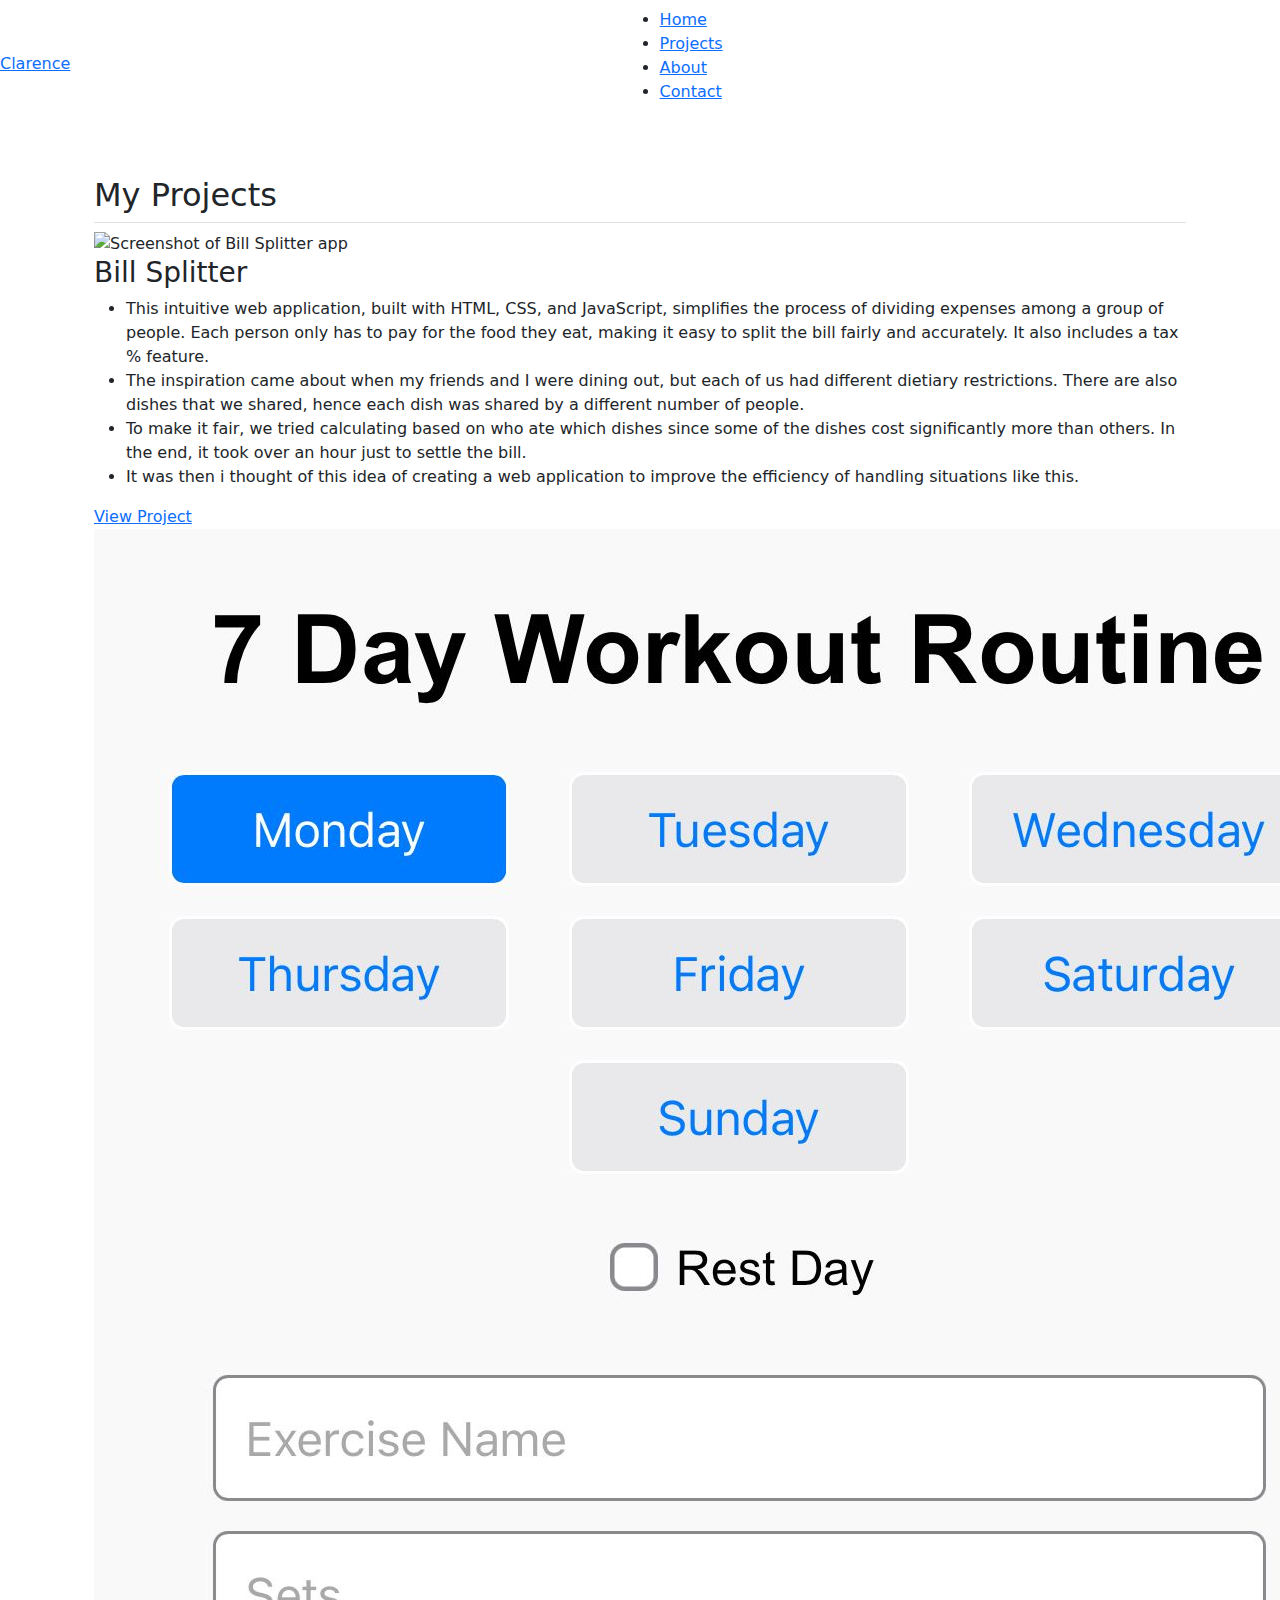
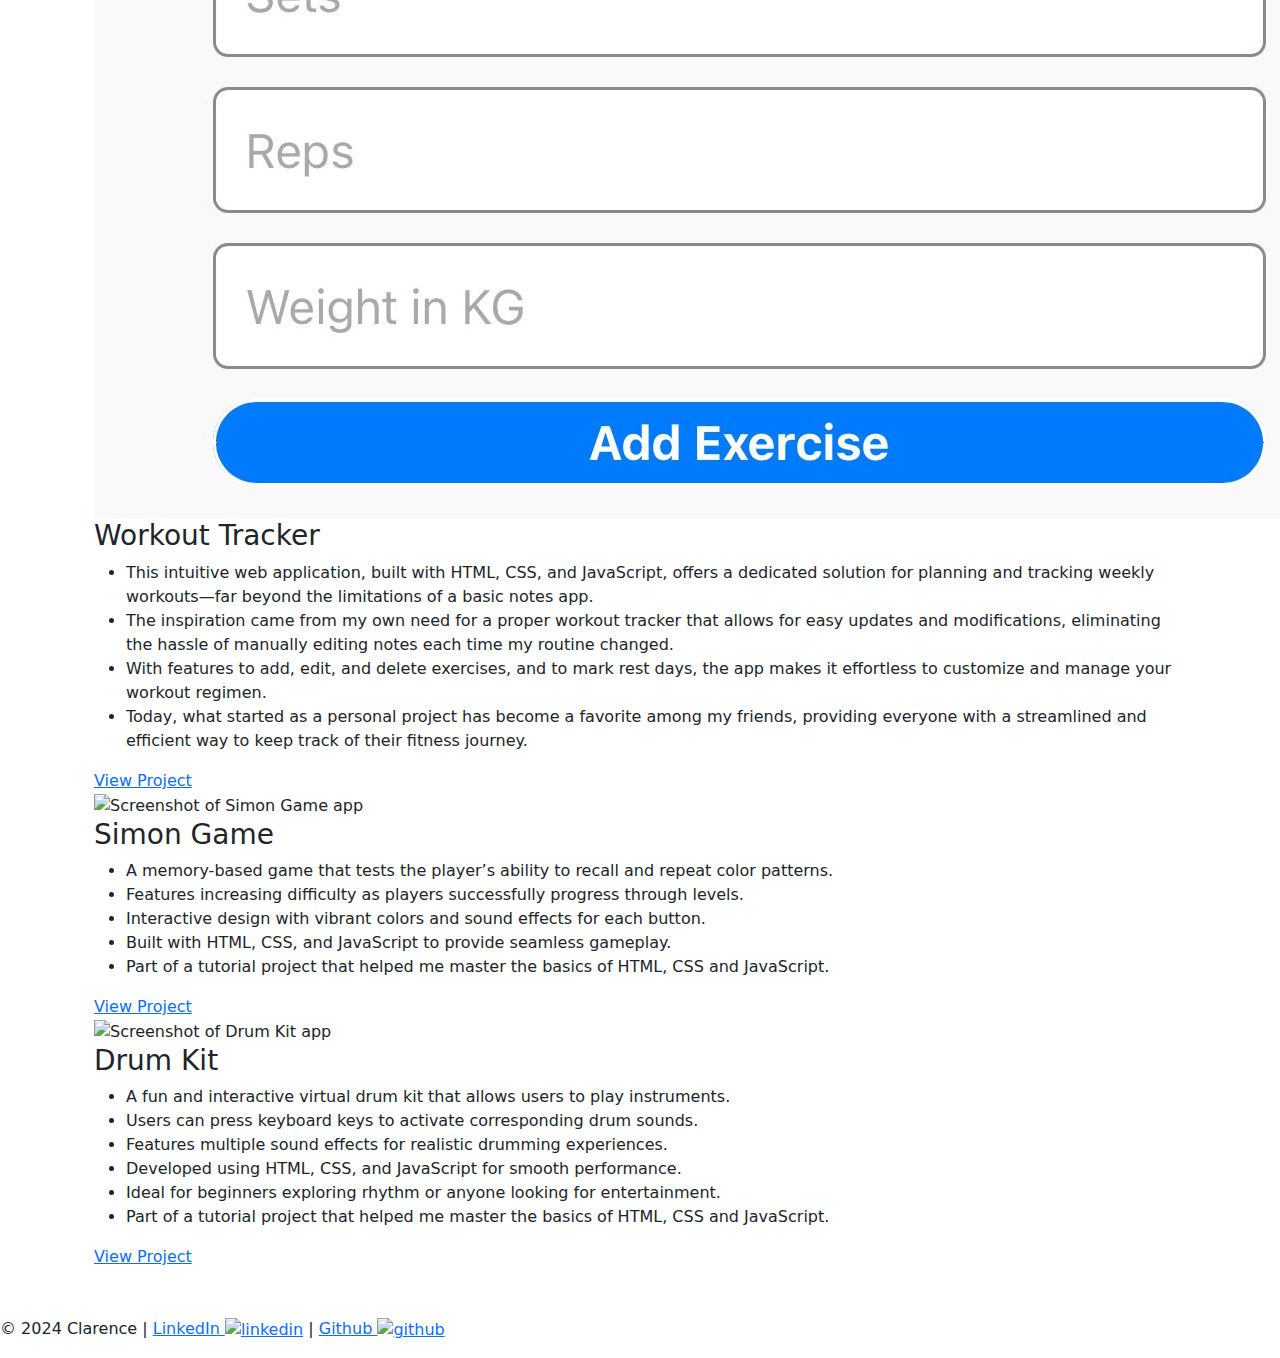
==== projects.html @ f2700ad4 "first commit" ====
<!DOCTYPE html>
<html lang="en">
  <head>
    <meta charset="UTF-8" />
    <meta name="viewport" content="width=device-width, initial-scale=1.0" />
    <title>Projects</title>
    <link
      href="https://cdn.jsdelivr.net/npm/bootstrap@5.3.3/dist/css/bootstrap.min.css"
      rel="stylesheet"
      integrity="sha384-QWTKZyjpPEjISv5WaRU9OFeRpok6YctnYmDr5pNlyT2bRjXh0JMhjY6hW+ALEwIH"
      crossorigin="anonymous"
    />
    <link rel="stylesheet" href="assets/css/style.css" />
    <link rel="stylesheet" href="assets/css/projects.css" />
  </head>
  <body>
    <header>
      <nav class="navbar">
        <div class="navbar-logo">
          <a href="index.html">Clarence</a>
        </div>
        <ul class="navbar-links" id="navbar-links">
          <li><a href="index.html#home">Home</a></li>
          <li><a href="index.html#projects">Projects</a></li>
          <li><a href="index.html#about">About</a></li>
          <li><a href="index.html#contact">Contact</a></li>
        </ul>
        <div class="burger-menu" id="burger-menu">
          <span></span>
          <span></span>
          <span></span>
        </div>
      </nav>
    </header>

    <div class="container px-4 py-5">
      <h2 class="pb-2 border-bottom">My Projects</h2>

      <div class="projects-container">
        <!-- Project 1 -->
        <div class="project-details">
          <img
            src="assets/images/bill-splitter.jpg"
            alt="Screenshot of Bill Splitter app"
          />
          <div class="project-description">
            <h3>Bill Splitter</h3>
            <ul>
              <li>
                This intuitive web application, built with HTML, CSS, and
                JavaScript, simplifies the process of dividing expenses among a
                group of people. Each person only has to pay for the food they
                eat, making it easy to split the bill fairly and accurately. It
                also includes a tax % feature.
              </li>
              <li>
                The inspiration came about when my friends and I were dining
                out, but each of us had different dietiary restrictions. There
                are also dishes that we shared, hence each dish was shared by a
                different number of people.
              </li>
              <li>
                To make it fair, we tried calculating based on who ate which
                dishes since some of the dishes cost significantly more than
                others. In the end, it took over an hour just to settle the
                bill.
              </li>
              <li>
                It was then i thought of this idea of creating a web application
                to improve the efficiency of handling situations like this.
              </li>
            </ul>
            <a
              href="https://clarencechoo.github.io/Bill-Splitter/"
              target="_blank"
              class="project-links"
              >View Project</a
            >
          </div>
        </div>
        <div class="separator"></div>

        <div class="project-details">
          <img
            src="assets/images/workout-tracker.jpeg"
            alt="Screenshot of Workout Tracker app"
          />
          <div class="project-description">
            <h3>Workout Tracker</h3>
            <ul>
              <li>
                This intuitive web application, built with HTML, CSS, and
                JavaScript, offers a dedicated solution for planning and
                tracking weekly workouts—far beyond the limitations of a basic
                notes app.
              </li>
              <li>
                The inspiration came from my own need for a proper workout
                tracker that allows for easy updates and modifications,
                eliminating the hassle of manually editing notes each time my
                routine changed.
              </li>
              <li>
                With features to add, edit, and delete exercises, and to mark
                rest days, the app makes it effortless to customize and manage
                your workout regimen.
              </li>
              <li>
                Today, what started as a personal project has become a favorite
                among my friends, providing everyone with a streamlined and
                efficient way to keep track of their fitness journey.
              </li>
            </ul>
            <a
              href="https://clarencechoo.github.io/Workout-Tracking-Web-App/"
              target="_blank"
              class="project-links"
              >View Project</a
            >
          </div>
        </div>
        <div class="separator"></div>

        <!-- Project 2 -->
        <div class="project-details">
          <img
            src="assets/images/simon-game.png"
            alt="Screenshot of Simon Game app"
          />
          <div class="project-description">
            <h3>Simon Game</h3>
            <ul>
              <li>
                A memory-based game that tests the player’s ability to recall
                and repeat color patterns.
              </li>
              <li>
                Features increasing difficulty as players successfully progress
                through levels.
              </li>
              <li>
                Interactive design with vibrant colors and sound effects for
                each button.
              </li>
              <li>
                Built with HTML, CSS, and JavaScript to provide seamless
                gameplay.
              </li>
              <li>
                Part of a tutorial project that helped me master the basics of
                HTML, CSS and JavaScript.
              </li>
            </ul>
            <a
              href="https://clarencechoo.github.io/Simon-Game/"
              target="_blank"
              class="project-links"
              >View Project</a
            >
          </div>
        </div>
        <div class="separator"></div>

        <!-- Project 3 -->
        <div class="project-details">
          <img
            src="assets/images/drum-kit.png"
            alt="Screenshot of Drum Kit app"
          />
          <div class="project-description">
            <h3>Drum Kit</h3>
            <ul>
              <li>
                A fun and interactive virtual drum kit that allows users to play
                instruments.
              </li>
              <li>
                Users can press keyboard keys to activate corresponding drum
                sounds.
              </li>
              <li>
                Features multiple sound effects for realistic drumming
                experiences.
              </li>
              <li>
                Developed using HTML, CSS, and JavaScript for smooth
                performance.
              </li>
              <li>
                Ideal for beginners exploring rhythm or anyone looking for
                entertainment.
              </li>
              <li>
                Part of a tutorial project that helped me master the basics of
                HTML, CSS and JavaScript.
              </li>
            </ul>
            <a
              href="https://clarencechoo.github.io/drum-kit/"
              target="_blank"
              class="project-links"
              >View Project</a
            >
          </div>
        </div>
      </div>
    </div>
    <footer class="center-footer">
      <p>
        © 2024 Clarence |
        <a href="https://github.com/ClarenceChoo" target="_blank"
          >LinkedIn
          <img
            src="assets/images/linkedin.svg"
            alt="linkedin"
            class="socials-svg"
        /></a>
        |
        <a href="https://www.linkedin.com/in/clarence-choo" target="_blank"
          >Github
          <img src="assets/images/github.svg" alt="github" class="socials-svg"
        /></a>
      </p>
    </footer>

    <script src="assets/project.js"></script>
  </body>
</html>
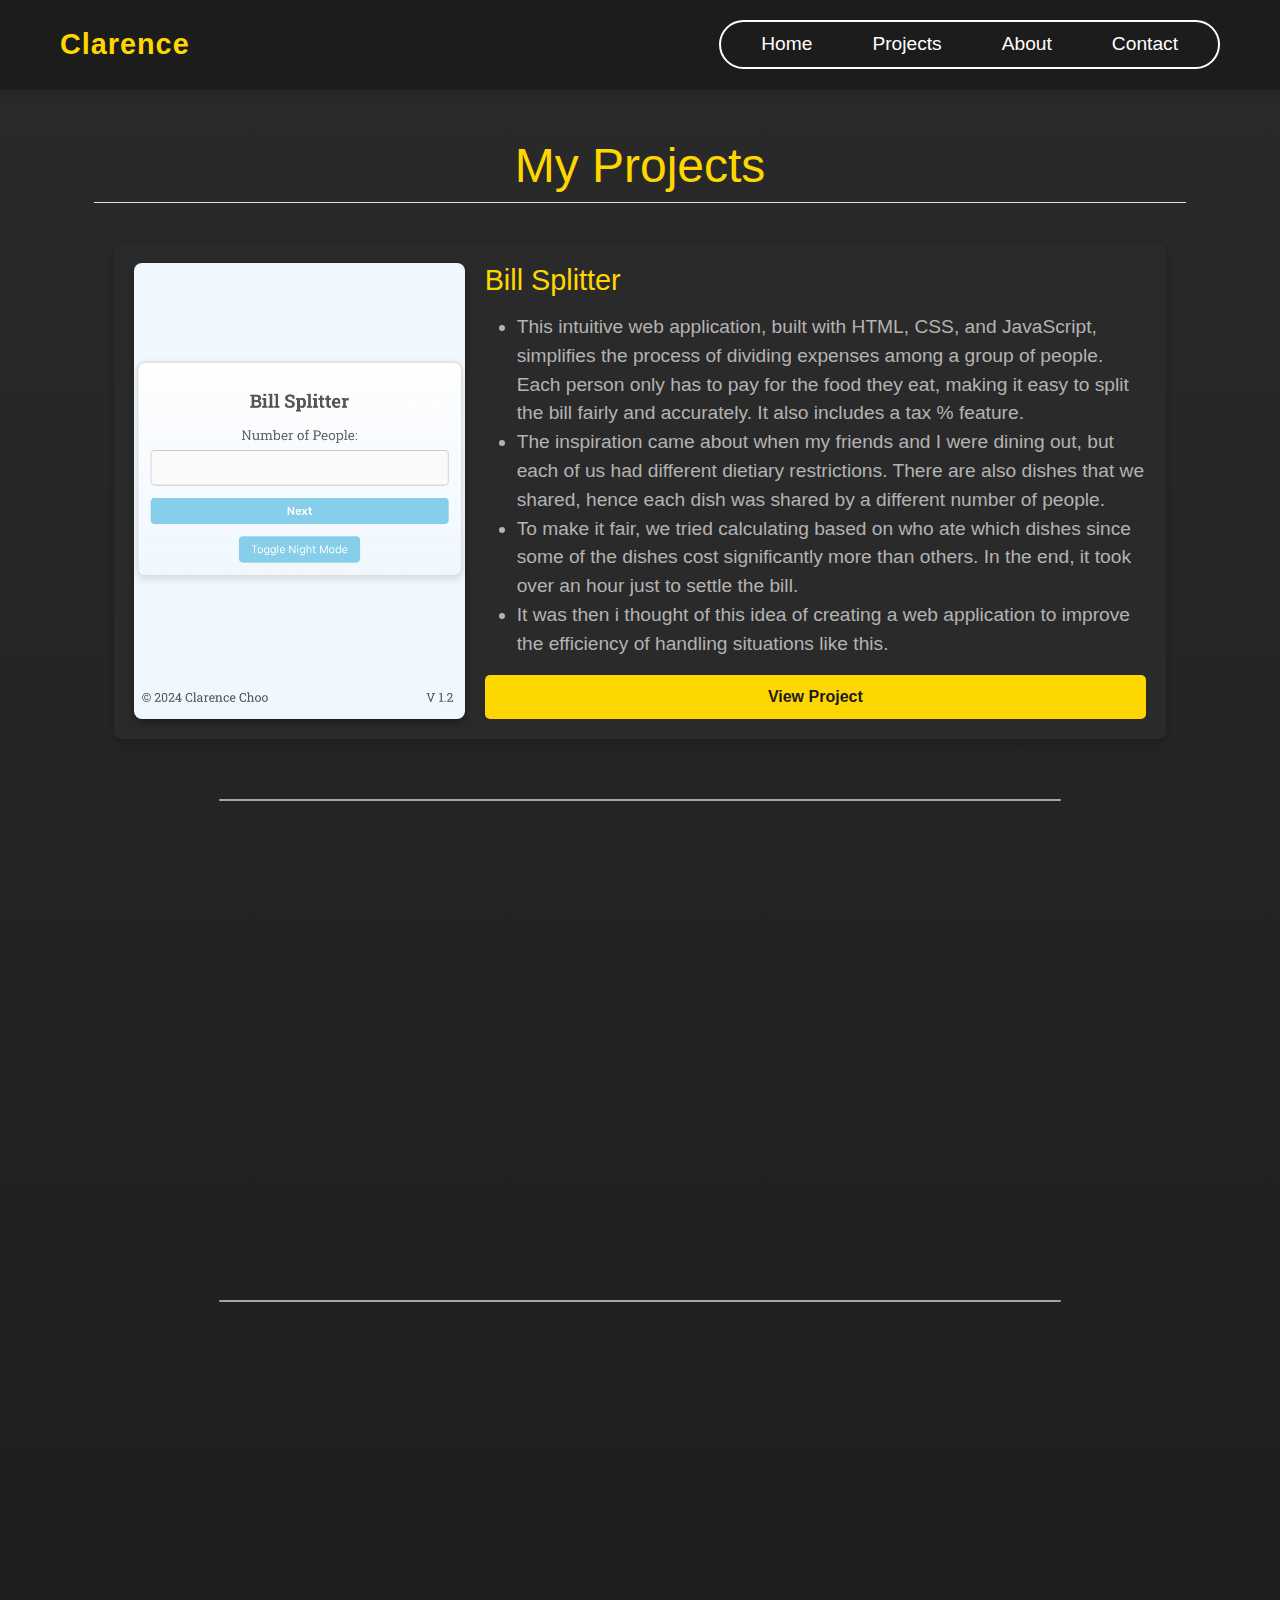
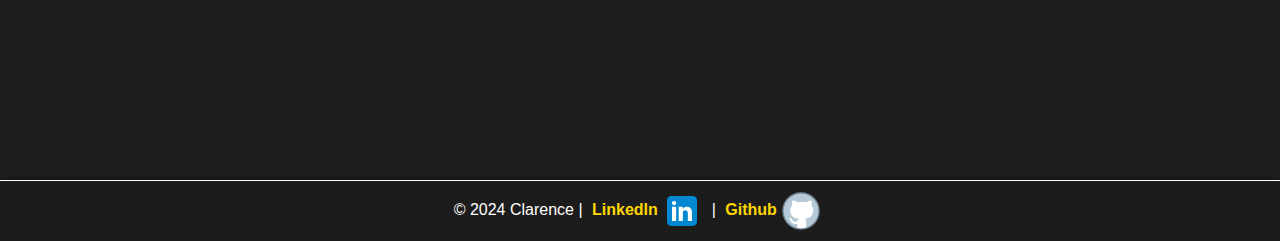
==== commit f6a7f6b8: "Add files via upload" ====
--- a/projects.html
+++ b/projects.html
@@ -72,47 +72,6 @@
             </ul>
             <a
               href="https://clarencechoo.github.io/Bill-Splitter/"
-              target="_blank"
-              class="project-links"
-              >View Project</a
-            >
-          </div>
-        </div>
-        <div class="separator"></div>
-
-        <div class="project-details">
-          <img
-            src="assets/images/workout-tracker.jpeg"
-            alt="Screenshot of Workout Tracker app"
-          />
-          <div class="project-description">
-            <h3>Workout Tracker</h3>
-            <ul>
-              <li>
-                This intuitive web application, built with HTML, CSS, and
-                JavaScript, offers a dedicated solution for planning and
-                tracking weekly workouts—far beyond the limitations of a basic
-                notes app.
-              </li>
-              <li>
-                The inspiration came from my own need for a proper workout
-                tracker that allows for easy updates and modifications,
-                eliminating the hassle of manually editing notes each time my
-                routine changed.
-              </li>
-              <li>
-                With features to add, edit, and delete exercises, and to mark
-                rest days, the app makes it effortless to customize and manage
-                your workout regimen.
-              </li>
-              <li>
-                Today, what started as a personal project has become a favorite
-                among my friends, providing everyone with a streamlined and
-                efficient way to keep track of their fitness journey.
-              </li>
-            </ul>
-            <a
-              href="https://clarencechoo.github.io/Workout-Tracking-Web-App/"
               target="_blank"
               class="project-links"
               >View Project</a
--- a/assets/css/style.css
+++ b/assets/css/style.css
@@ -0,0 +1,789 @@
+/* Global Reset */
+* {
+  margin: 0;
+  padding: 0;
+  box-sizing: border-box;
+}
+
+html {
+  scroll-behavior: smooth;
+}
+
+/* Splash Screen Styling */
+#splash {
+  position: fixed;
+  top: 0;
+  left: 0;
+  width: 100vw;
+  height: 100vh;
+  background-color: #1c1c1c;
+  display: flex;
+  justify-content: center;
+  align-items: center;
+  z-index: 1000;
+}
+
+/* Slide-Up and Fade-Out Animation */
+@keyframes slideUpFadeOut {
+  0% {
+    transform: translateY(0);
+    opacity: 1;
+  }
+  100% {
+    transform: translateY(-100%);
+    opacity: 0;
+  }
+}
+
+/* Slide-Up and Fade-In Animation for Main Content */
+@keyframes slideUpFadeIn {
+  0% {
+    transform: translateY(100%);
+    opacity: 0;
+  }
+  100% {
+    transform: translateY(0);
+    opacity: 1;
+  }
+}
+
+#content {
+  opacity: 0; /* Start hidden */
+  animation: slideUpFadeIn 1s ease-out forwards; /* Slide-up effect when triggered */
+}
+
+/* Animation Class (not applied initially) */
+.slide-up {
+  animation: slideUpFadeOut 1s ease-out forwards;
+}
+
+#hello {
+  font-size: 3em;
+  font-weight: bold;
+  transition: opacity 0.2s ease;
+  opacity: 1;
+  color: white;
+}
+
+/* Body Styling */
+body {
+  background: linear-gradient(180deg, #2a2a2a 0%, #1c1c1c 100%);
+  color: #ffffff;
+  font-family: "Poppins", Arial, sans-serif; /* Modern font from Google Fonts */
+  overscroll-behavior: none;
+}
+
+/* Navbar Styling */
+header {
+  background-color: #1c1c1c;
+  padding: 20px 0;
+  box-shadow: 0 4px 10px rgba(0, 0, 0, 0.2);
+  top: 0;
+  width: 100%;
+  z-index: 1000;
+}
+
+.navbar {
+  display: flex;
+  justify-content: space-between;
+  align-items: center;
+  max-width: 1200px;
+  margin: 0 auto;
+  padding: 0 20px;
+}
+
+.navbar-logo a {
+  color: #ffd700;
+  font-size: 1.8em;
+  font-weight: bold;
+  text-decoration: none;
+  letter-spacing: 1px;
+}
+
+.navbar-links {
+  list-style-type: none;
+  display: flex;
+  gap: 20px;
+  margin: 0;
+  padding: 8px 20px;
+  border: 2px solid #ffffff;
+  border-radius: 50px;
+}
+
+.navbar-links li a {
+  color: #ffffff;
+  text-decoration: none;
+  font-weight: 500;
+  font-size: 1.2em;
+  padding: 10px 20px;
+  transition: color 0.3s, transform 0.3s;
+}
+
+.navbar-links li a:hover {
+  color: #ffd700;
+  transform: translateY(-3px); /* Slight upward movement on hover */
+}
+
+/* Burger Menu Styling */
+.burger-menu {
+  display: none; /* Hidden by default */
+  flex-direction: column;
+  gap: 5px;
+  cursor: pointer;
+}
+
+.burger-menu span {
+  width: 25px;
+  height: 3px;
+  background: #ffffff;
+  transition: all 0.3s ease;
+}
+
+/* Responsive Styling */
+@media (max-width: 768px) {
+  .burger-menu {
+    display: flex; /* Show burger menu on small screens */
+  }
+
+  .navbar {
+    position: relative; /* Ensure the navbar is a positioned parent */
+  }
+
+  .navbar-links {
+    display: none; /* Hide links by default */
+    flex-direction: column;
+    position: absolute; /* Position relative to the navbar */
+    top: 60px; /* Position below the navbar */
+    right: 0; /* Align to the right edge of the navbar */
+    width: 100%; /* Make it span the entire width */
+    background-color: #111111; /* Match the navbar background */
+    padding: 10px 0; /* Add some padding for aesthetics */
+    border-radius: 8px;
+    z-index: 999; /* Ensure it appears above other content */
+  }
+
+  .navbar-links.active {
+    display: flex; /* Show links when active class is added */
+  }
+
+  .navbar-links li {
+    margin: 0; /* Remove any list item margins */
+    text-align: center; /* Center-align the text */
+  }
+
+  .navbar-links li a {
+    padding: 10px; /* Add padding for clickable area */
+    display: block; /* Make links full-width */
+  }
+
+  .burger-menu.open span:nth-child(1) {
+    transform: rotate(45deg) translate(5px, 5px);
+  }
+
+  .burger-menu.open span:nth-child(2) {
+    opacity: 0;
+  }
+
+  .burger-menu.open span:nth-child(3) {
+    transform: rotate(-45deg) translate(5px, -5px);
+  }
+}
+
+/* Slide-Up Animation */
+@keyframes slideUp {
+  from {
+    transform: translateY(50px);
+    opacity: 0;
+  }
+  to {
+    transform: translateY(0);
+    opacity: 1;
+  }
+}
+
+section {
+  opacity: 0; /* Initially hidden */
+  transform: translateY(50px); /* Start slightly below */
+  transition: opacity 0.6s ease-out, transform 0.6s ease-out;
+}
+
+section.in-view {
+  opacity: 1; /* Become visible */
+  transform: translateY(0); /* Slide into place */
+}
+
+@media (max-width: 768px) {
+  .section {
+    transform: translateY(30px); /* Reduce initial offset for smaller screens */
+  }
+}
+
+section h2 {
+  font-size: 3.5em;
+  margin-bottom: 20px;
+  color: #ffd700;
+}
+
+/* Home Section */
+#home {
+  display: flex;
+  flex-direction: column;
+  justify-content: center;
+  align-items: flex-start;
+  padding: 10vh 20px;
+  min-height: 70vh;
+  height: auto;
+  text-align: center;
+  border-bottom: #ffffff solid 2px;
+}
+
+/* Slide-Up Animation */
+@keyframes slideUp {
+  from {
+    transform: translateY(2em);
+    opacity: 0;
+  }
+  to {
+    transform: translateY(0);
+    opacity: 1;
+  }
+}
+
+#home-div {
+  max-width: 800px;
+  margin: 0 auto;
+  padding: 0 20px;
+  animation: slideUp 1s ease-out;
+}
+
+#home h2 {
+  font-size: 2.2em;
+  font-weight: 300;
+  color: #b3b3b3; /* Softer gray for subtitle */
+  margin-bottom: 10px;
+}
+
+h1 {
+  font-size: 3.5em;
+  line-height: 1.2;
+}
+
+/* Gradient Text Styling */
+.gradient-text {
+  font-weight: bold;
+  background: linear-gradient(to right, #a06ffb, #b287fa, #c2a3f9);
+  -webkit-background-clip: text;
+  -moz-background-clip: text;
+  background-clip: text;
+  color: transparent;
+  display: inline-block;
+}
+
+/* Contact Links Styling */
+#contact-links {
+  margin-top: 20px;
+}
+
+#contact-links a {
+  margin: 0 10px;
+  transition: transform 0.3s, opacity 0.3s;
+}
+
+.socials-svg {
+  width: 40px;
+  height: 40px;
+  vertical-align: middle; /* Align icons vertically with the text */
+  transition: transform 0.3s, opacity 0.3s ease; /* Optional: Add hover effect */
+}
+
+.socials-svg:hover {
+  transform: scale(1.1); /* Slight zoom-in effect on hover */
+  opacity: 0.8;
+}
+
+/* Responsive Design for Smaller Devices */
+@media (max-width: 768px) {
+  #home {
+    padding: 5vh 20px; /* Reduce padding on smaller screens */
+  }
+
+  h1 {
+    font-size: 2.5em;
+  }
+
+  #home h2 {
+    font-size: 1.8em;
+  }
+
+  #contact-links {
+    gap: 10px; /* Reduce spacing between links */
+  }
+
+  .socials-svg {
+    width: 30px; /* Smaller size for icons on smaller devices */
+    height: 30px; /* Adjust height proportionally */
+  }
+}
+
+@media (max-width: 480px) {
+  #home h2 {
+    font-size: 1.5em; /* Further reduce subtitle size */
+  }
+
+  h1 {
+    font-size: 2em; /* Further adjust heading size */
+  }
+
+  .socials-svg {
+    width: 25px; /* Further reduce size for very small screens */
+    height: 25px;
+  }
+}
+
+#contact-links a:hover {
+  transform: scale(1.1); /* Slightly enlarges icon on hover */
+  opacity: 0.8;
+}
+
+/* Projects Section */
+#projects {
+  padding: 60px 20px;
+  background-color: #2a2a2a; /* Darker background to differentiate the section */
+  color: #ffffff;
+  text-align: center;
+  height: auto;
+  border-bottom: white solid 2px;
+}
+
+.projects-container {
+  display: grid;
+  gap: 20px; /* Space between cards */
+  grid-template-columns: repeat(2, 1fr); /* Two columns for larger screens */
+  max-width: 1200px;
+  margin: 0 auto; /* Center the container */
+  padding: 20px;
+}
+
+/* Stack cards vertically on smaller screens */
+@media (max-width: 768px) {
+  .projects-container {
+    grid-template-columns: 1fr; /* Single column for smaller screens */
+  }
+}
+
+/* Center the last project card if it's an odd number */
+.projects-container > .project-card:nth-child(odd):last-child {
+  grid-column: span 2;
+  justify-self: center;
+}
+
+@media (max-width: 768px) {
+  .projects-container > .project-card:nth-child(odd):last-child {
+    grid-column: span 1; /* Revert to single column layout */
+    justify-self: stretch; /* Stretch across the available space */
+  }
+}
+
+/* Project Card Styling */
+.project-card {
+  position: relative;
+  background-color: #1c1c1c;
+  border-radius: 8px;
+  box-shadow: 0 4px 8px rgba(0, 0, 0, 0.2);
+  overflow: hidden;
+  display: flex;
+  flex-direction: column; /* Stack content vertically */
+  justify-content: space-between; /* Space between elements */
+  padding: 20px;
+  transition: transform 0.3s, box-shadow 0.3s;
+}
+
+.project-card:hover {
+  transform: translateY(-10px);
+  box-shadow: 0 8px 16px rgba(0, 0, 0, 0.3);
+}
+
+.project-card > img {
+  width: 100%;
+  height: auto;
+  max-height: 400px;
+  object-fit: cover;
+  border-radius: 5px;
+}
+
+.project-card h3 {
+  font-size: 1.5em;
+  margin: 15px 0;
+  color: #ffd700;
+}
+
+.project-card p {
+  font-size: 1em;
+  margin: 15px 0;
+  text-align: center;
+  color: #b3b3b3;
+}
+
+.project-footer {
+  display: flex; /* Arrange tech logos and button side by side */
+  justify-content: space-between; /* Align logos to the left, button to the right */
+  align-items: center;
+  margin-top: auto; /* Push footer to the bottom */
+}
+
+.project-link {
+  padding: 10px 20px;
+  color: #ffffff;
+  background-color: #4caf50;
+  border-radius: 5px;
+  text-decoration: none;
+  transition: background-color 0.3s;
+  font-size: 0.9em; /* Slightly smaller text size */
+}
+
+.project-link:hover {
+  background-color: #3a9f4a;
+}
+
+/* Technology Logos */
+.tech-logos {
+  display: flex;
+  gap: 10px;
+  align-items: center;
+}
+
+.tech-logos img {
+  width: 30px; /* Adjusted size */
+  height: 30px;
+  opacity: 0.8;
+  transition: opacity 0.3s;
+}
+
+.tech-logos img:hover {
+  opacity: 1;
+}
+
+/* Responsive Design for Smaller Screens */
+@media (max-width: 768px) {
+  .project-card {
+    padding: 15px;
+    margin: 0 auto;
+  }
+
+  .project-card img {
+    max-height: 200px; /* Adjust image height for smaller screens */
+  }
+
+  .project-card h3 {
+    font-size: 1.3em;
+  }
+
+  .project-card p {
+    font-size: 0.95em;
+  }
+
+  .project-footer {
+    flex-direction: row; /* Keep alignment for logos and button */
+  }
+
+  .tech-logos img {
+    width: 20px; /* Smaller size for smaller screens */
+    height: 20px;
+  }
+}
+
+.show-more-btn {
+  display: inline-block;
+  margin: 20px auto; /* Center the button */
+  padding: 12px 24px;
+  background-color: #ffd700; /* Gold color */
+  color: #1c1c1c; /* Dark text for contrast */
+  text-align: center;
+  text-decoration: none;
+  font-size: 1.2em;
+  font-weight: bold;
+  border-radius: 50px;
+  transition: background-color 0.3s ease, transform 0.3s ease;
+  box-shadow: 0 4px 10px rgba(0, 0, 0, 0.2); /* Button shadow */
+}
+
+.show-more-btn:hover {
+  background-color: #ffc300; /* Slightly darker gold on hover */
+  transform: translateY(-3px); /* Slight hover effect */
+  box-shadow: 0 6px 12px rgba(0, 0, 0, 0.3);
+}
+
+/* Tooltip container */
+.tooltip {
+  position: relative;
+  display: inline-block;
+}
+
+/* Tooltip text */
+.tooltip .tooltip-text {
+  visibility: hidden;
+  background-color: #333;
+  color: #fff;
+  text-align: center;
+  padding: 5px;
+  border-radius: 4px;
+  font-size: 0.9em;
+
+  /* Positioning */
+  position: absolute;
+  z-index: 1;
+  bottom: 120%; /* Position above the logo */
+  left: 50%;
+  transform: translateX(-50%);
+  opacity: 0;
+  transition: opacity 0.3s ease;
+}
+
+/* Show the tooltip text on hover */
+.tooltip:hover .tooltip-text {
+  visibility: visible;
+  opacity: 1;
+}
+
+#about {
+  padding: 60px 20px;
+  border-bottom: white solid 2px;
+}
+
+#about > h2 {
+  text-align: center;
+  margin-bottom: 30px;
+}
+
+#about-container {
+  display: flex;
+  justify-content: center;
+  align-items: center;
+  gap: 20px; /* Space between image and description */
+}
+
+.about-img-container {
+  flex: 1;
+  display: flex;
+  justify-content: center;
+  align-items: center;
+  padding: 20px;
+}
+
+.about-img {
+  width: 100%;
+  max-width: 300px; /* Limit maximum size */
+  height: auto; /* Maintain aspect ratio */
+  border-radius: 5px;
+  box-shadow: 0 4px 10px rgba(0, 0, 0, 0.3); /* Subtle shadow */
+}
+
+#about-description {
+  flex: 2;
+  padding: 10px;
+}
+
+#about-description p {
+  font-size: 1.2em;
+  padding-bottom: 20px;
+  line-height: 1.6;
+  color: #b3b3b3; /* Softer gray for readability */
+  text-align: left;
+}
+
+/* Responsive Design for Smaller Screens */
+@media (max-width: 768px) {
+  #about-container {
+    flex-direction: column; /* Stack image and description vertically */
+    text-align: center;
+  }
+
+  .about-img-container {
+    max-width: 100%; /* Allow the image to take full width on smaller screens */
+    margin-bottom: 20px; /* Add spacing between image and text */
+  }
+
+  .about-img {
+    max-width: 250px; /* Slightly smaller image size */
+  }
+
+  #about-description {
+    padding: 0 20px; /* Add padding around the description for smaller screens */
+  }
+
+  #about-description p {
+    font-size: 1em; /* Adjust text size for readability */
+    line-height: 1.4; /* Reduce line height slightly */
+    text-align: center; /* Center-align text for smaller screens */
+  }
+}
+
+@media (max-width: 480px) {
+  #about > h2 {
+    font-size: 2em; /* Further reduce heading size */
+  }
+
+  .about-img {
+    max-width: 200px; /* Scale down the image further */
+  }
+
+  #about-description p {
+    font-size: 0.9em; /* Smaller text for very small screens */
+    padding-bottom: 15px; /* Reduce padding between paragraphs */
+  }
+}
+
+/* Contact Section Styling */
+#contact {
+  padding: 60px 20px;
+  background-color: #111111; /* Dark background */
+  color: #fff; /* White text */
+  text-align: left; /* Align text to the left */
+}
+
+.contact-container {
+  display: grid;
+  grid-template-columns: repeat(3, 1fr); /* 3 columns */
+  gap: 40px; /* Space between columns */
+  max-width: 1200px; /* Center content */
+  margin: 0 auto;
+  align-items: start; /* Align items to the top */
+}
+
+/* Column Headings */
+.contact-container h3 {
+  font-size: 1.8em;
+  font-weight: bold;
+  margin-bottom: 10px;
+}
+
+.contact-container h4 {
+  font-size: 1.5em;
+  margin-bottom: 10px;
+  color: #ffa500; /* Orange for Explore */
+}
+
+.contact-follow h4 {
+  color: #00bfff; /* Blue for Follow Me */
+}
+
+/* Highlight Styling */
+.highlight {
+  color: #ff69b4; /* Pink highlight */
+}
+
+.highlight-alt {
+  color: #00bfff; /* Blue highlight */
+}
+
+/* Links Styling */
+.contact-explore ul,
+.contact-follow ul {
+  list-style: none;
+  padding: 0;
+  margin: 0;
+}
+
+.contact-explore li,
+.contact-follow li {
+  margin: 8px 0;
+}
+
+.contact-explore a,
+.contact-follow a {
+  text-decoration: none;
+  color: #f5f5f5; /* Light text */
+  font-size: 1em;
+  display: inline-flex; /* Shrink to fit text and icons */
+  align-items: center; /* Align icons and text vertically */
+  gap: 10px; /* Space between icon and text */
+  padding: 0; /* No extra padding around the link */
+  margin: 0; /* No extra margin around the link */
+  transition: color 0.3s ease; /* Smooth hover effect */
+}
+
+.contact-explore a:hover,
+.contact-follow a:hover {
+  color: #ffa500; /* Hover color for Explore */
+}
+
+.contact-follow a:hover {
+  color: #00bfff; /* Hover color for Follow Me */
+}
+
+/* Icons Styling */
+.contact-follow img {
+  width: 24px;
+  height: 24px;
+  display: inline-block;
+}
+
+/* Responsive Design */
+@media (max-width: 768px) {
+  .contact-container {
+    grid-template-columns: 1fr; /* Stack all sections vertically */
+    text-align: center;
+    gap: 20px;
+  }
+
+  .contact-container h3 {
+    font-size: 1.5em; /* Adjust font size */
+  }
+
+  .contact-follow a {
+    justify-content: center; /* Center align icons and text */
+  }
+}
+
+@media (max-width: 480px) {
+  .contact-container h3 {
+    font-size: 1.2em; /* Smaller heading for small screens */
+  }
+
+  .contact-follow img {
+    width: 20px; /* Reduce icon size */
+    height: 20px;
+  }
+}
+
+
+/* Footer Styling */
+.center-footer {
+  position: relative; /* Keep the footer fixed at the bottom */
+  bottom: 0; /* Align at the bottom of the viewport */
+  left: 0; /* Stretch across the full width */
+  width: 100%; /* Ensure it spans the entire width */
+  background-color: #1c1c1c; /* Dark background matching the theme */
+  color: #ffffff; /* White text for visibility */
+  padding: 10px 0; /* Add some vertical padding */
+  text-align: center; /* Center-align content */
+  font-size: 1em; /* Slightly smaller text */
+  z-index: 1000; /* Ensure it stays above other elements */
+  box-shadow: 0 -2px 5px rgba(0, 0, 0, 0.2); /* Optional: Subtle shadow for separation */
+  border-top: white solid 1px;
+}
+
+.center-footer a {
+  color: #ffd700; /* Gold color for links */
+  text-decoration: none; /* Remove underline */
+  font-weight: bold; /* Make links stand out */
+  margin: 0 5px; /* Add spacing between links */
+  transition: color 0.3s; /* Smooth color transition */
+}
+
+.center-footer a:hover {
+  color: #ffc300; /* Slightly lighter gold on hover */
+}
+
+.center-footer p {
+  margin: 0; /* Remove default margin */
+  padding: 0; /* Remove default padding */
+}
+
+/* Responsive Design */
+@media (max-width: 768px) {
+  .center-footer {
+    font-size: 0.8em; /* Adjust font size for smaller screens */
+    padding: 8px 0; /* Adjust padding */
+  }
+}
--- a/assets/css/projects.css
+++ b/assets/css/projects.css
@@ -0,0 +1,172 @@
+/* Base Styles (Desktop and Larger Screens) */
+h2 {
+    font-size: 3em;
+    color: #FFD700;
+    margin-bottom: 20px;
+    text-align: center;
+}
+
+.projects-container {
+    display: flex; /* Use flexbox to ensure a vertical stack */
+    flex-direction: column; /* Stack children vertically */
+    gap: 40px; /* Add space between each project */
+    max-width: 1200px; /* Limit the width for alignment */
+    margin: 0 auto; /* Center the container horizontally */
+    padding: 20px; /* Add padding for spacing */
+}
+
+.project-details {
+    opacity: 0; /* Start hidden */
+    transform: translateY(50px); /* Start slightly below its final position */
+    transition: opacity 0.6s ease, transform 0.6s ease; /* Smooth transition for fade and slide */
+
+    display: grid;
+    grid-template-columns: 1fr 2fr; /* 1:2 ratio for image and description */
+    align-items: start; /* Align items at the top */
+    gap: 20px; /* Space between image and description */
+    padding: 20px;
+    border-radius: 8px; /* Optional rounded corners */
+    background-color: #2A2A2A; /* Background color */
+    box-shadow: 0 4px 8px rgba(0, 0, 0, 0.2); /* Optional shadow */
+    overflow: hidden; /* Prevent any content overflow */
+}
+
+/* Visible state of the project details */
+.project-details.in-view {
+    opacity: 1; /* Fully visible */
+    transform: translateY(0); /* Reset position */
+}
+
+.project-details img {
+    width: 100%; /* Makes the image fill the container width */
+    min-height: 300px;
+    object-fit: cover; /* Ensures the image scales proportionally and fills the area */
+    border-radius: 8px; /* Optional: Adds rounded corners */
+    box-shadow: 0 4px 8px rgba(0, 0, 0, 0.3); /* Optional: Adds a subtle shadow */
+}
+
+.project-description {
+    display: flex;
+    flex-direction: column; /* Stack items vertically */
+    justify-content: space-between; /* Space out title, text, and button */
+    gap: 15px; /* Consistent spacing between elements */
+    height: 100%; /* Match height of the parent container */
+}
+
+.project-description h3 {
+    font-size: 1.8em;
+    color: #FFD700;
+    margin: 0; /* Remove default margin */
+}
+
+.project-description ul {
+    font-size: 1.2em;
+    text-align: left;
+    color: #b3b3b3;
+    line-height: 1.5;
+    margin: 0; /* Remove default margin */
+    flex-grow: 1; /* Allows the paragraph to expand, pushing the button to the bottom */
+}
+
+.project-links {
+    margin-top: auto; /* Push the button to the bottom of the description */
+    padding: 10px 20px;
+    background-color: #FFD700; /* Gold button */
+    color: #1C1C1C; /* Dark text */
+    text-decoration: none;
+    border-radius: 5px;
+    font-weight: bold;
+    text-align: center;
+    transition: background-color 0.3s;
+}
+
+.project-links:hover {
+    background-color: #FFC300; /* Lighter gold on hover */
+}
+
+.separator {
+    width: 80%; /* Adjust the width to make it slightly smaller than the container */
+    height: 2px; /* Thickness of the line */
+    background-color: #FFFFFF; /* White line */
+    margin: 20px auto; /* Center the line horizontally and add vertical spacing */
+    border-radius: 1px; /* Rounded edges for a smoother look */
+    opacity: 0.6; /* Slightly faded for subtle styling */
+}
+
+/* Responsive Design for Tablets */
+@media (max-width: 1024px) {
+    h2 {
+        font-size: 2.5em;
+    }
+
+    .projects-container {
+        padding: 15px; /* Reduce padding for smaller screens */
+    }
+
+    .project-details {
+        grid-template-columns: 1fr; /* Stack image and description vertically */
+        gap: 15px; /* Smaller gap */
+        text-align: center; /* Center-align text for better appearance */
+    }
+
+    .project-details img {
+        min-height: 250px; /* Reduce image height for smaller screens */
+    }
+
+    .project-description ul {
+        font-size: 1em; /* Slightly smaller text */
+    }
+
+    .separator {
+        width: 90%; /* Adjust separator width */
+    }
+}
+
+/* Responsive Design for Mobile */
+@media (max-width: 768px) {
+    h2 {
+        font-size: 2em;
+    }
+
+    .project-details {
+        gap: 10px; /* Reduce gap between image and description */
+    }
+
+    .project-description ul {
+        font-size: 0.9em;
+        line-height: 1.4; /* Adjust line height for readability */
+    }
+
+    .project-description h3 {
+        font-size: 1.4em; /* Reduce title size */
+    }
+
+    .project-links {
+        font-size: 1em;
+        padding: 8px 15px; /* Reduce button padding */
+    }
+
+    .separator {
+        width: 95%; /* Make separator width more responsive */
+    }
+}
+
+/* Additional Styling for Extra Small Screens */
+@media (max-width: 480px) {
+    h2 {
+        font-size: 1.8em;
+    }
+
+    .project-details img {
+        min-height: 200px; /* Further reduce image height */
+    }
+
+    .project-links {
+        font-size: 0.9em;
+        padding: 6px 12px; /* Further reduce button padding */
+    }
+
+    .separator {
+        width: 100%; /* Extend separator to full width */
+    }
+}
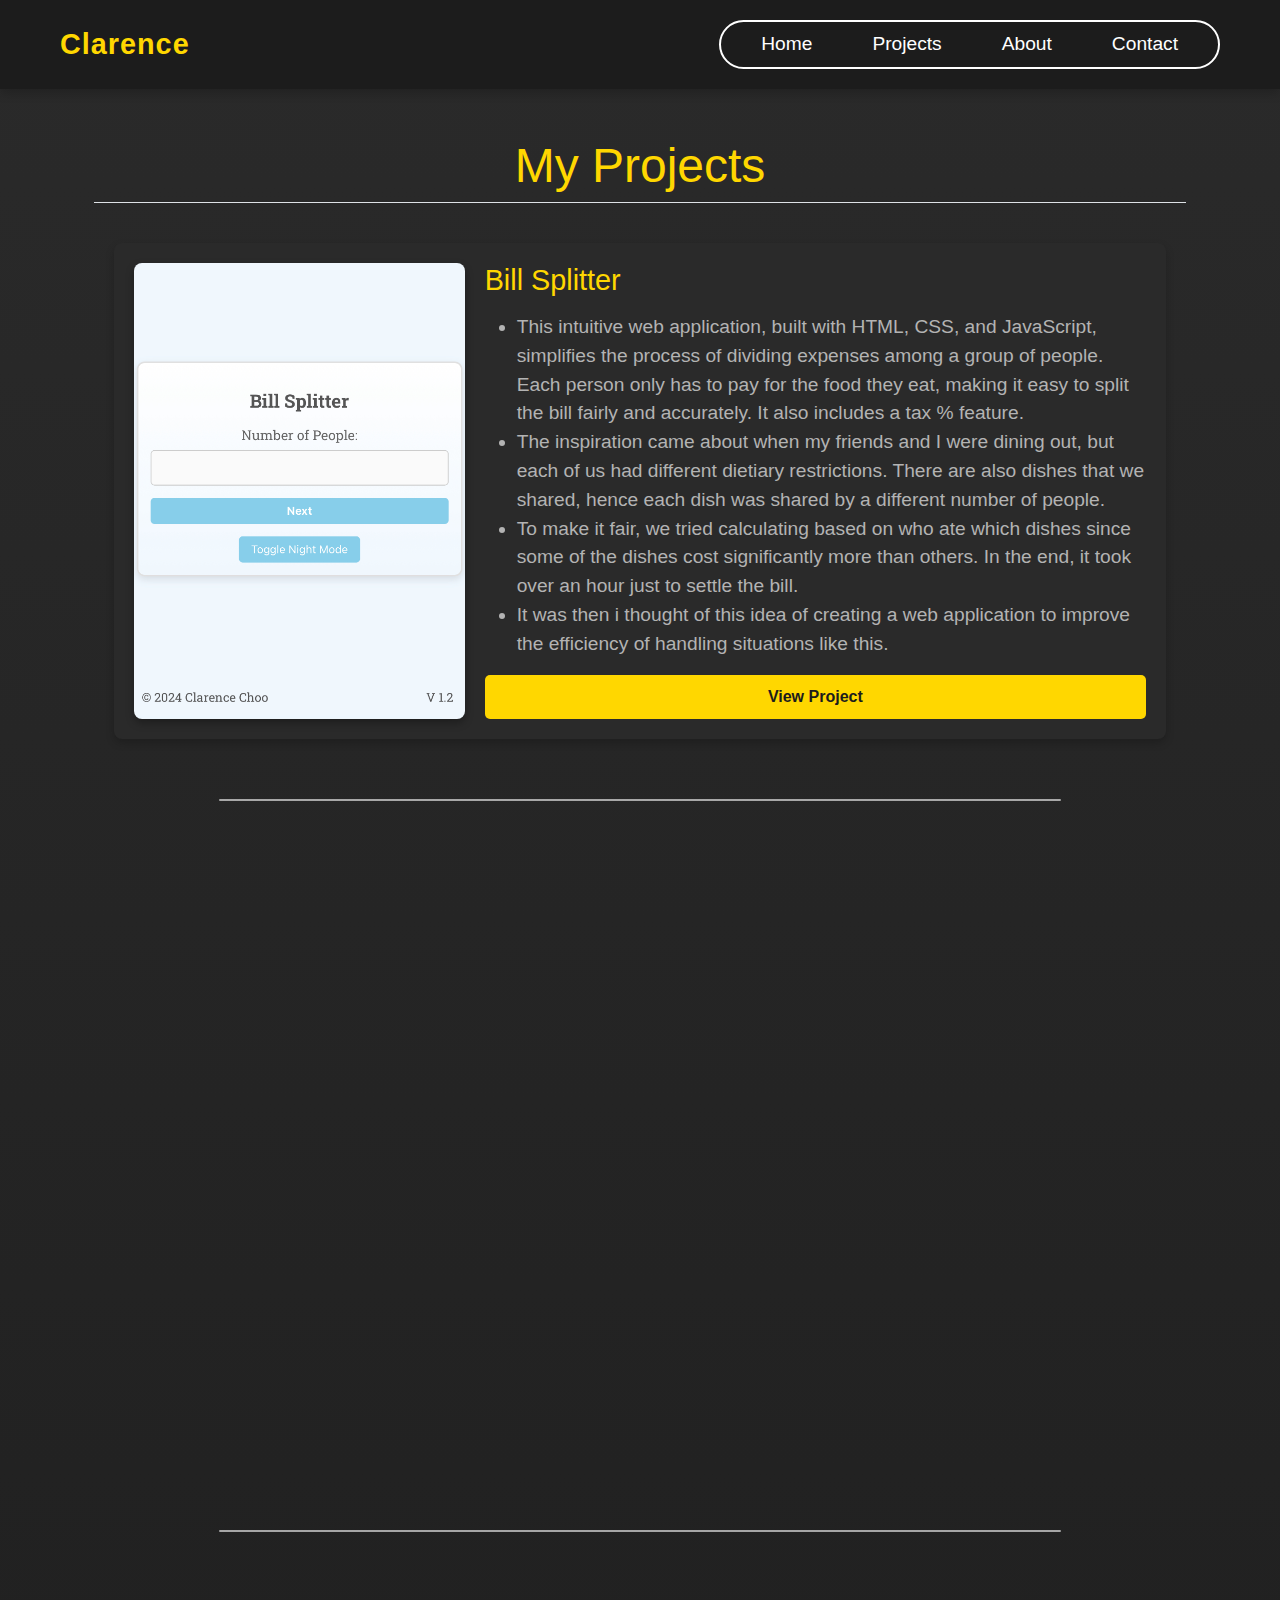
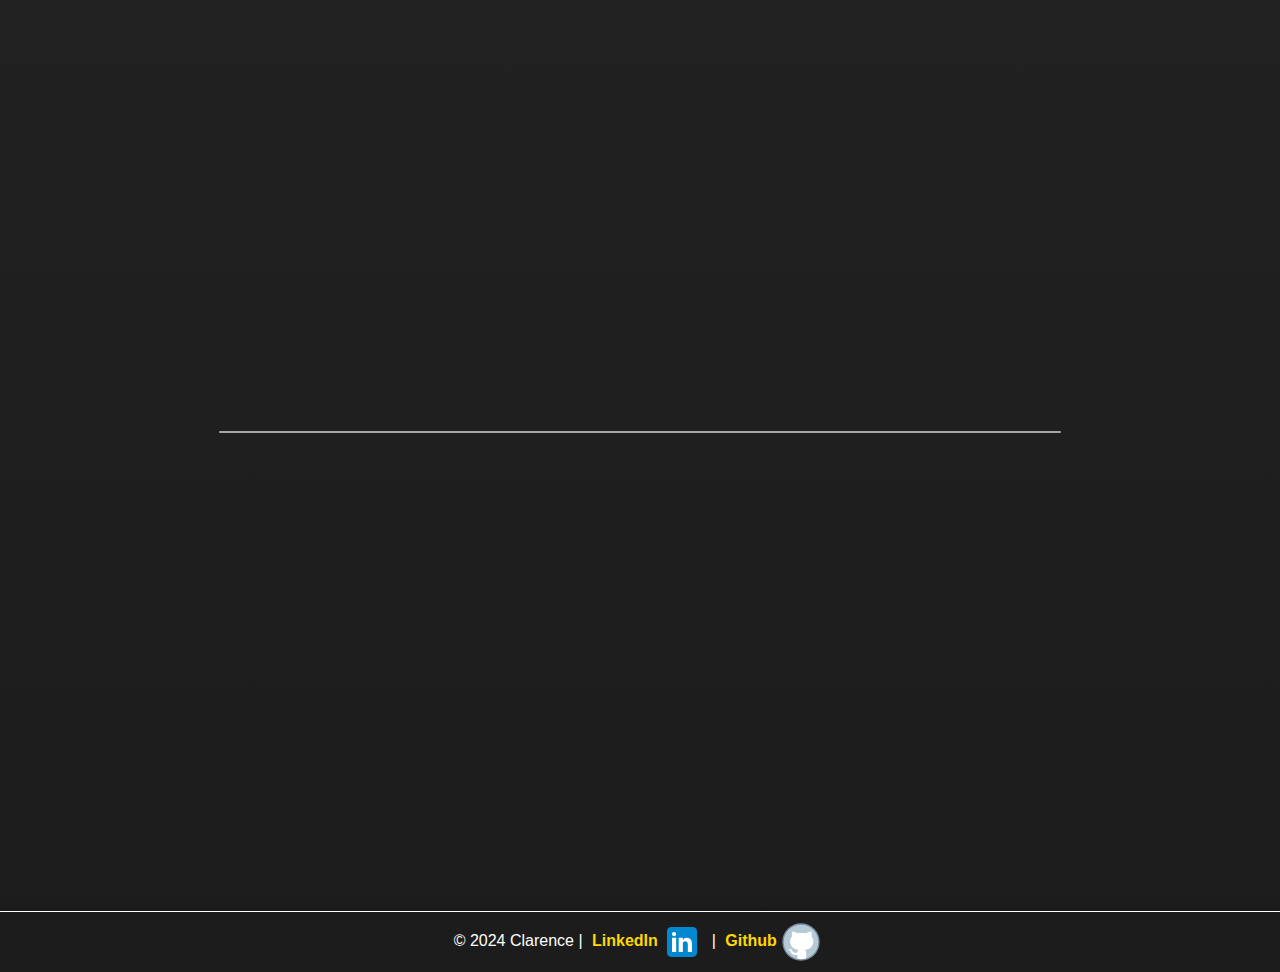
==== commit 5e5b709f: "Added workout tracker project" ====
--- a/projects.html
+++ b/projects.html
@@ -80,6 +80,53 @@
         </div>
         <div class="separator"></div>
 
+        <div class="project-details">
+          <img
+            src="assets/images/workout-tracker.jpeg"
+            alt="Screenshot of Workout Tracker app"
+          />
+          <div class="project-description">
+            <h3>Workout Tracker</h3>
+            <ul>
+              <li>
+                This intuitive web application, built with HTML, CSS, and
+                JavaScript, offers a dedicated solution for planning and
+                tracking weekly workouts—far beyond the limitations of a basic
+                notes app.
+              </li>
+              <li>
+                The inspiration came from my own need for a proper workout
+                tracker that allows for easy updates and modifications,
+                eliminating the hassle of manually editing notes each time my
+                routine changed.
+              </li>
+              <li>
+                With features to add, edit, and delete exercises, and to mark
+                rest days, the app makes it effortless to customize and manage
+                eliminating the hassle of manually editing from my notes app
+                each time my routine changed.
+              </li>
+              <li>
+                With features to add, edit, and delete exercises, and to mark
+                rest days, the app makes it effortless to customise and manage
+                your workout regimen.
+              </li>
+              <li>
+                Today, what started as a personal project has become a favorite
+                among my friends, providing everyone with a streamlined and
+                efficient way to keep track of their fitness journey.
+              </li>
+            </ul>
+            <a
+              href="https://clarencechoo.github.io/Workout-Tracking-Web-App/"
+              target="_blank"
+              class="project-links"
+              >View Project</a
+            >
+          </div>
+        </div>
+        <div class="separator"></div>
+
         <!-- Project 2 -->
         <div class="project-details">
           <img
--- a/assets/css/style.css
+++ b/assets/css/style.css
@@ -465,6 +465,10 @@
 
 /* Responsive Design for Smaller Screens */
 @media (max-width: 768px) {
+  #projects > h2{
+    font-size: 2em;
+  }
+  
   .project-card {
     padding: 15px;
     margin: 0 auto;
